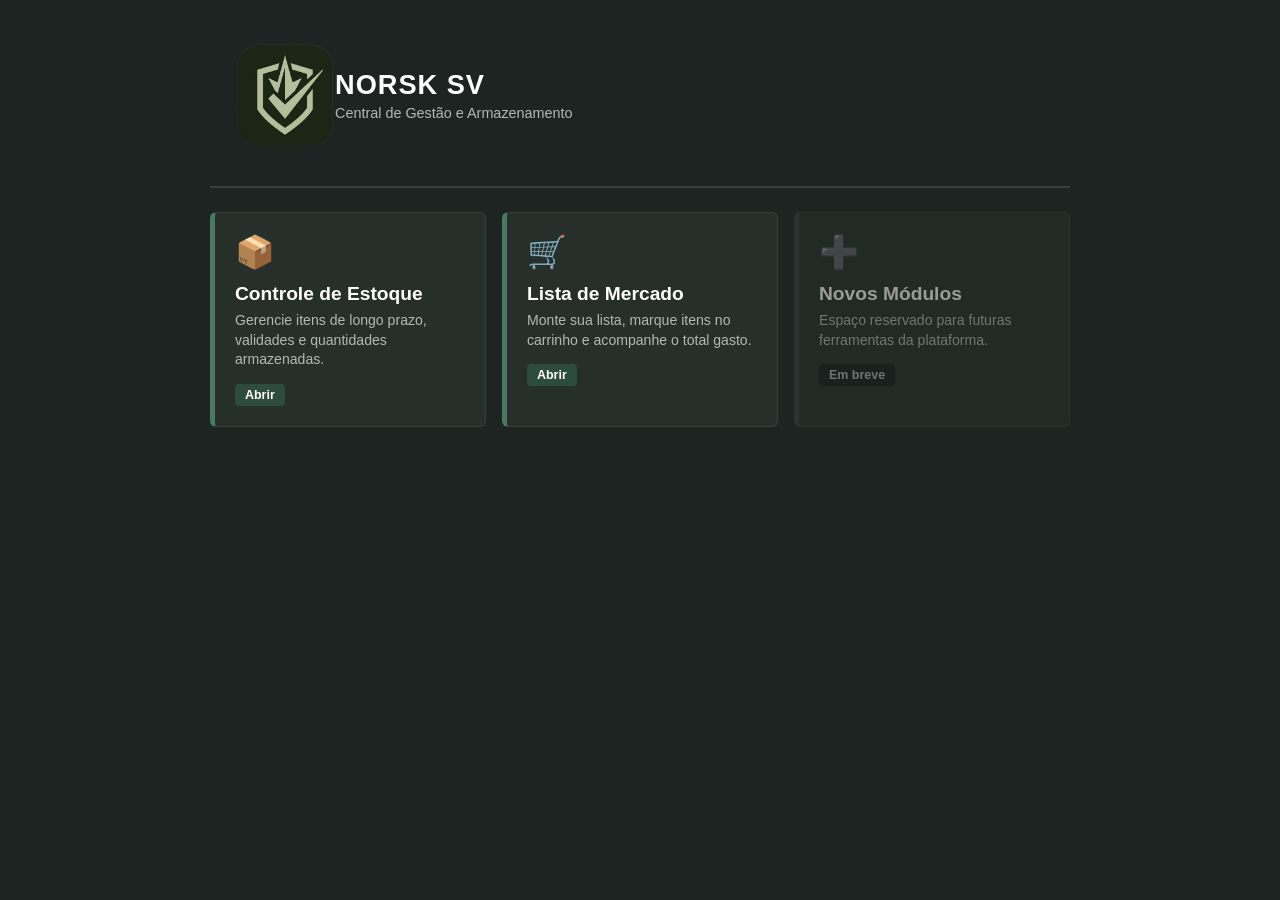
==== index.html @ a793293a "SV" ====
<!DOCTYPE html>
<html lang="pt-BR">
<head>
    <meta charset="UTF-8">
    <link rel="shortcut icon" href="assets/logo.png" type="image/x-icon">
    <meta name="viewport" content="width=device-width, initial-scale=1.0">
    <meta name="theme-color" content="#1e2421">
    <title>NORSK SV - Plataforma Doméstica</title>
    <link rel="stylesheet" href="style.css">
</head>
<body>

    <header>
        <div class="brand-container">
            <img src="assets/logo.png" alt="Logo NRSK SV" class="app-logo">
            <div>
                <h1>NORSK SV</h1>
                <p class="subtitle">Central de Gestão e Armazenamento</p>
            </div>
        </div>
    </header>

    <main class="dashboard-grid">
        <a href="estoque/index.html" class="module-card">
            <div class="module-icon">📦</div>
            <div class="module-info">
                <h2>Controle de Estoque</h2>
                <p>Gerencie itens de longo prazo, validades e quantidades armazenadas.</p>
                <span id="resumoEstoque" class="module-badge">Abrir</span>
            </div>
        </a>

        <a href="mercado/index.html" class="module-card">
            <div class="module-icon">🛒</div>
            <div class="module-info">
                <h2>Lista de Mercado</h2>
                <p>Monte sua lista, marque itens no carrinho e acompanhe o total gasto.</p>
                <span id="resumoMercado" class="module-badge">Abrir</span>
            </div>
        </a>

        <div class="module-card module-soon">
            <div class="module-icon">➕</div>
            <div class="module-info">
                <h2>Novos Módulos</h2>
                <p>Espaço reservado para futuras ferramentas da plataforma.</p>
                <span class="module-badge badge-muted">Em breve</span>
            </div>
        </div>
    </main>

    <script src="home.js"></script>
</body>
</html>
---- style.css ----
:root {
    --bg-color: #1e2421;
    --card-bg: #272f2b;
    --input-bg: #181d1a;
    --text-main: #ffffff;
    --text-muted: #b0bab5;
    --primary: #2d4c3e;
    --accent: #4a7862;
    --warning: #a67c37;
    --border: #36413b;
}

* {
    box-sizing: border-box;
    margin: 0;
    padding: 0;
    font-family: 'Segoe UI', Tahoma, Geneva, Verdana, sans-serif;
}

body {
    background-color: var(--bg-color);
    color: var(--text-main);
    padding: 20px;
    max-width: 900px;
    margin: 0 auto;
}

header {
    border-bottom: 2px solid var(--border);
    padding-bottom: 16px;
    margin-bottom: 24px;
}

h1 {
    font-size: 1.7rem;
    letter-spacing: 1px;
    font-weight: 700;
}

.subtitle {
    color: var(--text-muted);
    font-size: 0.9rem;
    margin-top: 4px;
}

.dashboard-grid {
    display: grid;
    grid-template-columns: repeat(auto-fit, minmax(260px, 1fr));
    gap: 16px;
}

.module-card {
    background-color: var(--card-bg);
    border: 1px solid var(--border);
    border-left: 5px solid var(--accent);
    border-radius: 6px;
    padding: 20px;
    text-decoration: none;
    color: var(--text-main);
    display: flex;
    flex-direction: column;
    gap: 12px;
    transition: transform 0.15s, background-color 0.2s;
}

.module-card:hover {
    background-color: #2e3833;
    transform: translateY(-2px);
    border-color: var(--accent);
}

.module-card.module-soon {
    opacity: 0.55;
    border-left-color: var(--border);
    cursor: default;
}

.module-card.module-soon:hover {
    transform: none;
    background-color: var(--card-bg);
}

.module-icon {
    font-size: 2rem;
}

.module-info h2 {
    font-size: 1.2rem;
    margin-bottom: 6px;
}

.module-info p {
    font-size: 0.88rem;
    color: var(--text-muted);
    line-height: 1.4;
    margin-bottom: 14px;
}

.module-badge {
    display: inline-block;
    background-color: var(--primary);
    color: var(--text-main);
    padding: 4px 10px;
    border-radius: 4px;
    font-size: 0.78rem;
    font-weight: 600;
}

.module-badge.badge-alert {
    background-color: var(--warning);
}

.module-badge.badge-muted {
    background-color: var(--input-bg);
    color: var(--text-muted);
}
.brand-container {
    display: flex;
    align-items: center;
    gap: 0px;
}

.app-logo {
    width: auto;          /* Evita espaço sobrando nas laterais se a logo for vertical/quadrada */
    height: 150px;
    object-fit: contain;
    border-radius: 2px;
    padding: 0px;
}

.brand-container div {
    margin-left: -25px;   /* Puxa o título para mais perto da logo (aumente ou diminua esse número como preferir) */
}
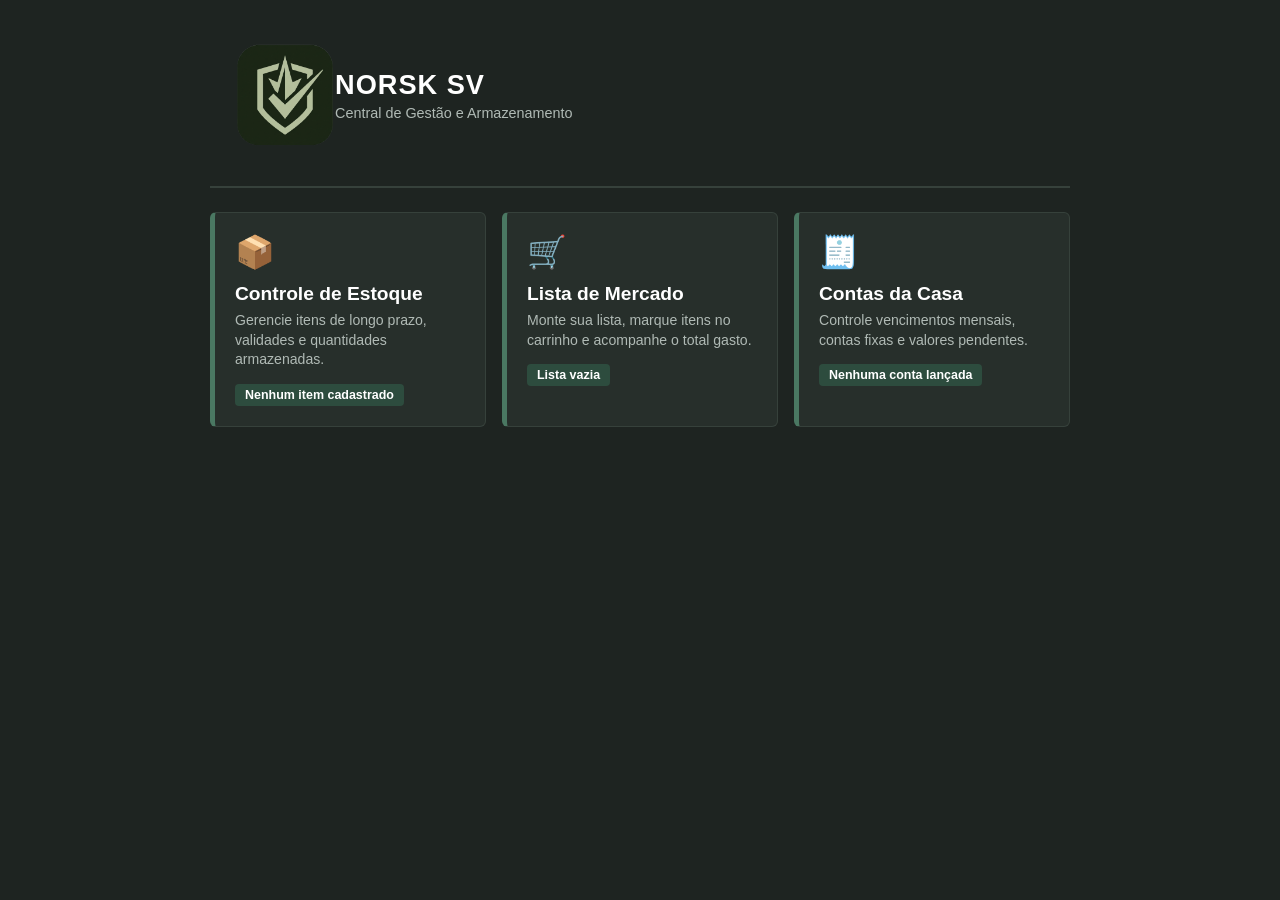
==== commit f59509b8: "SV1" ====
--- a/index.html
+++ b/index.html
@@ -39,14 +39,15 @@
             </div>
         </a>
 
-        <div class="module-card module-soon">
-            <div class="module-icon">➕</div>
+        <a href="contas/index.html" class="module-card">
+            <div class="module-icon">🧾</div>
             <div class="module-info">
-                <h2>Novos Módulos</h2>
-                <p>Espaço reservado para futuras ferramentas da plataforma.</p>
-                <span class="module-badge badge-muted">Em breve</span>
+                <h2>Contas da Casa</h2>
+                <p>Controle vencimentos mensais, contas fixas e valores pendentes.</p>
+                <span id="resumoContas" class="module-badge">Carregando...</span>
             </div>
-        </div>
+        </a>
+
     </main>
 
     <script src="home.js"></script>
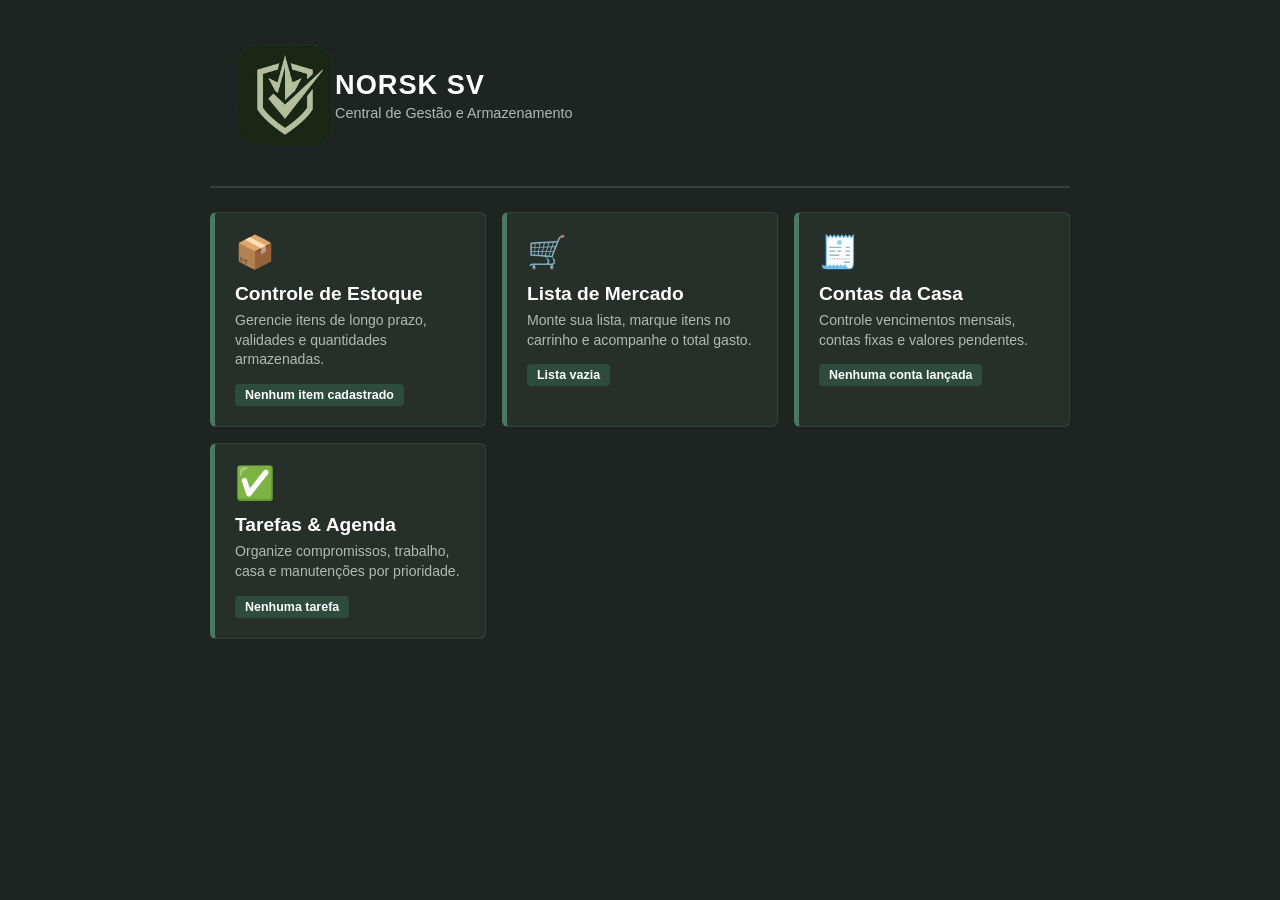
==== commit 73354d87: "SV3" ====
--- a/index.html
+++ b/index.html
@@ -48,6 +48,16 @@
             </div>
         </a>
 
+        <a href="tarefas/index.html" class="module-card">
+            <div class="module-icon">✅</div>
+            <div class="module-info">
+                <h2>Tarefas & Agenda</h2>
+                <p>Organize compromissos, trabalho, casa e manutenções por prioridade.</p>
+                <span id="resumoTarefas" class="module-badge">Carregando...</span>
+            </div>
+        </a>
+
+
     </main>
 
     <script src="home.js"></script>
--- a/style.css
+++ b/style.css
@@ -121,7 +121,7 @@
 }
 
 .app-logo {
-    width: auto;          /* Evita espaço sobrando nas laterais se a logo for vertical/quadrada */
+    width: auto;          
     height: 150px;
     object-fit: contain;
     border-radius: 2px;
@@ -129,6 +129,6 @@
 }
 
 .brand-container div {
-    margin-left: -25px;   /* Puxa o título para mais perto da logo (aumente ou diminua esse número como preferir) */
+    margin-left: -25px;   
 }
 
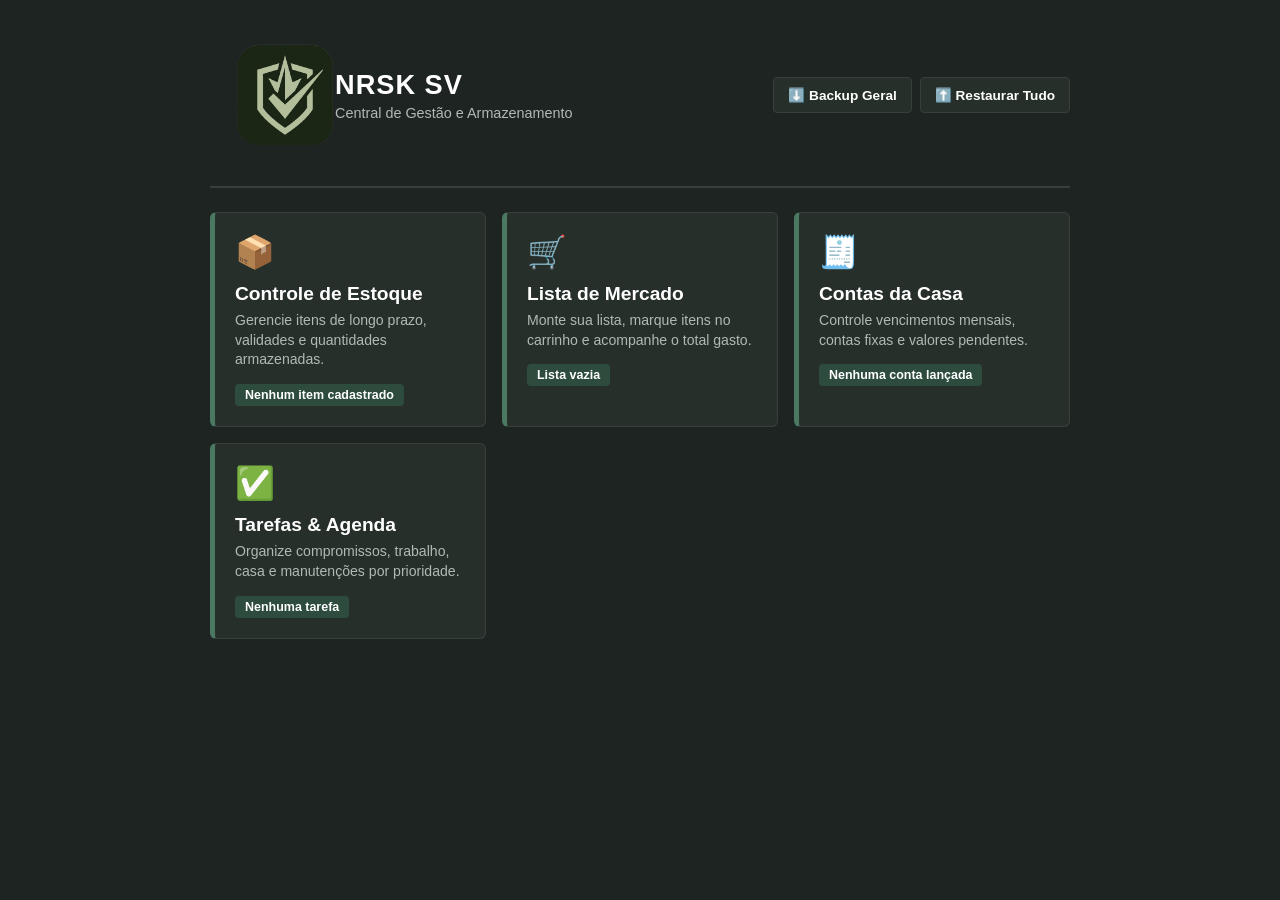
==== commit 2dd940d4: "Tarefas" ====
--- a/index.html
+++ b/index.html
@@ -5,7 +5,7 @@
     <link rel="shortcut icon" href="assets/logo.png" type="image/x-icon">
     <meta name="viewport" content="width=device-width, initial-scale=1.0">
     <meta name="theme-color" content="#1e2421">
-    <title>NORSK SV - Plataforma Doméstica</title>
+    <title>NRSK SV - Plataforma Doméstica</title>
     <link rel="stylesheet" href="style.css">
 </head>
 <body>
@@ -14,9 +14,14 @@
         <div class="brand-container">
             <img src="assets/logo.png" alt="Logo NRSK SV" class="app-logo">
             <div>
-                <h1>NORSK SV</h1>
+                <h1>NRSK SV</h1>
                 <p class="subtitle">Central de Gestão e Armazenamento</p>
             </div>
+        </div>
+        <div class="backup-actions">
+            <button type="button" id="btnBackupGeral">⬇️ Backup Geral</button>
+            <button type="button" id="btnRestaurarGeral">⬆️ Restaurar Tudo</button>
+            <input type="file" id="importGeralFile" style="display:none" accept=".json">
         </div>
     </header>
 
@@ -26,7 +31,7 @@
             <div class="module-info">
                 <h2>Controle de Estoque</h2>
                 <p>Gerencie itens de longo prazo, validades e quantidades armazenadas.</p>
-                <span id="resumoEstoque" class="module-badge">Abrir</span>
+                <span id="resumoEstoque" class="module-badge">Carregando...</span>
             </div>
         </a>
 
@@ -35,7 +40,7 @@
             <div class="module-info">
                 <h2>Lista de Mercado</h2>
                 <p>Monte sua lista, marque itens no carrinho e acompanhe o total gasto.</p>
-                <span id="resumoMercado" class="module-badge">Abrir</span>
+                <span id="resumoMercado" class="module-badge">Carregando...</span>
             </div>
         </a>
 
@@ -56,8 +61,6 @@
                 <span id="resumoTarefas" class="module-badge">Carregando...</span>
             </div>
         </a>
-
-
     </main>
 
     <script src="home.js"></script>
--- a/style.css
+++ b/style.css
@@ -23,12 +23,36 @@
     padding: 20px;
     max-width: 900px;
     margin: 0 auto;
+    padding-bottom: 50px;
 }
 
 header {
+    display: flex;
+    justify-content: space-between;
+    align-items: center;
+    flex-wrap: wrap;
+    gap: 12px;
     border-bottom: 2px solid var(--border);
     padding-bottom: 16px;
     margin-bottom: 24px;
+}
+
+.brand-container {
+    display: flex;
+    align-items: center;
+    gap: 0px;
+}
+
+.app-logo {
+    width: auto;
+    height: 150px;
+    object-fit: contain;
+    border-radius: 2px;
+    padding: 0px;
+}
+
+.brand-container div {
+    margin-left: -25px;
 }
 
 h1 {
@@ -41,6 +65,30 @@
     color: var(--text-muted);
     font-size: 0.9rem;
     margin-top: 4px;
+}
+
+.backup-actions {
+    display: flex;
+    align-items: center;
+    gap: 8px;
+    flex-wrap: wrap;
+}
+
+.backup-actions button {
+    background-color: var(--card-bg);
+    color: var(--text-main);
+    border: 1px solid var(--border);
+    padding: 9px 14px;
+    border-radius: 4px;
+    cursor: pointer;
+    font-size: 0.85rem;
+    font-weight: 600;
+    transition: background 0.2s, border-color 0.2s;
+}
+
+.backup-actions button:hover {
+    background-color: var(--primary);
+    border-color: var(--accent);
 }
 
 .dashboard-grid {
@@ -67,17 +115,6 @@
     background-color: #2e3833;
     transform: translateY(-2px);
     border-color: var(--accent);
-}
-
-.module-card.module-soon {
-    opacity: 0.55;
-    border-left-color: var(--border);
-    cursor: default;
-}
-
-.module-card.module-soon:hover {
-    transform: none;
-    background-color: var(--card-bg);
 }
 
 .module-icon {
@@ -109,26 +146,3 @@
 .module-badge.badge-alert {
     background-color: var(--warning);
 }
-
-.module-badge.badge-muted {
-    background-color: var(--input-bg);
-    color: var(--text-muted);
-}
-.brand-container {
-    display: flex;
-    align-items: center;
-    gap: 0px;
-}
-
-.app-logo {
-    width: auto;          
-    height: 150px;
-    object-fit: contain;
-    border-radius: 2px;
-    padding: 0px;
-}
-
-.brand-container div {
-    margin-left: -25px;   
-}
-
